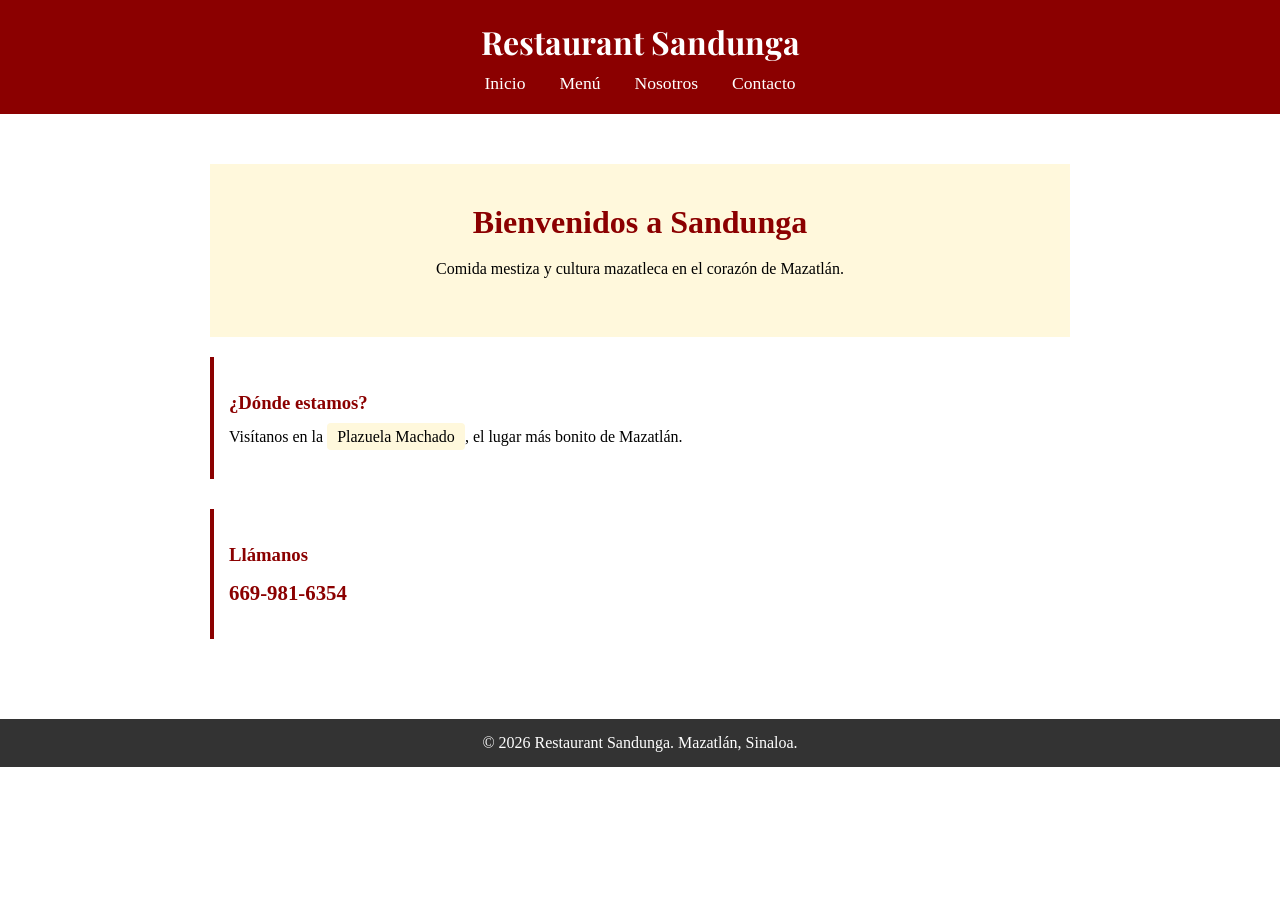
==== index.html @ cddad77a "Lab5 agrego Google Fonts Playfair y Lato" ====
<!DOCTYPE html>
<html lang="es">
<head>
  <meta charset="utf-8">
  <meta name="description" content="Restaurant Sandunga - Comida mestiza y cultura mazatleca">
  <meta name="author" content="ivarguza-pixel">
  <title>Restaurant Sandunga</title>
  <link href="https://fonts.googleapis.com/css2?family=Playfair+Display:wght@400;700&family=Lato:wght@300;400;700&display=swap" rel="stylesheet">
  <link rel="stylesheet" href="assets/css/estilos.css">
</head>
<body>

  <header>
    <h1>Restaurant Sandunga</h1>
    <nav>
      <ul>
        <li><a href="index.html">Inicio</a></li>
        <li><a href="menu.html">Menú</a></li>
        <li><a href="about.html">Nosotros</a></li>
        <li><a href="contact.html">Contacto</a></li>
      </ul>
    </nav>
  </header>

  <main>
    <div id="bienvenida">
      <h2>Bienvenidos a Sandunga</h2>
      <p>Comida mestiza y cultura mazatleca en el corazón de Mazatlán.</p>
    </div>

    <div class="seccion">
      <h3>¿Dónde estamos?</h3>
      <p>Visítanos en la <span class="resaltado">Plazuela Machado</span>, 
      el lugar más bonito de Mazatlán.</p>
    </div>

    <div class="seccion">
      <h3>Llámanos</h3>
      <p><a href="tel:6699816354" class="enlace-telefono">669-981-6354</a></p>
    </div>
  </main>

  <footer>
    <p>&copy; 2026 Restaurant Sandunga. Mazatlán, Sinaloa.</p>
  </footer>

</body>
</html>
---- assets/css/estilos.css ----
/* Estilos globales */
* {
  box-sizing: border-box;
  margin: 0;
  padding: 0;
}

bbody {
  font-family: 'Lato', Arial, sans-serif;
  font-size: 16px;
  color: #333333;
  background-color: #f5f5f5;
}


/* Encabezado */
header {
  background-color: #8B0000;
  color: white;
  padding: 20px;
  text-align: center;
}

header h1 {
  font-family: 'Playfair Display', serif;
  font-size: 2em;
  margin-bottom: 10px;
}

/* Navegación */
nav ul {
  list-style: none;
}

nav ul li {
  display: inline;
  margin: 0 15px;
}

nav ul li a {
  color: white;
  text-decoration: none;
  font-size: 1.1em;
}

nav ul li a:hover {
  color: #FFD700;
}

/* Contenido principal */
main {
  max-width: 900px;
  margin: 30px auto;
  padding: 20px;
  background-color: white;
}

main h2 {
  color: #8B0000;
  margin-bottom: 15px;
}

main h3 {
  color: #555555;
  margin: 20px 0 10px;
}

main p {
  line-height: 1.6;
  margin-bottom: 15px;
}

main ul {
  margin-left: 20px;
  line-height: 2;
}

/* Pie de página */
footer {
  background-color: #333333;
  color: white;
  text-align: center;
  padding: 15px;
  margin-top: 30px;
}

/* Clases para secciones */
.seccion {
  margin-bottom: 30px;
  padding: 15px;
  border-left: 4px solid #8B0000;
}

.seccion h3 {
  color: #8B0000;
  margin-bottom: 10px;
}

/* Clase para enlaces especiales */
.enlace-telefono {
  color: #8B0000;
  font-size: 1.3em;
  font-weight: bold;
  text-decoration: none;
}

.enlace-telefono:hover {
  color: #FFD700;
}

/* Clase para resaltar texto */
.resaltado {
  background-color: #FFF8DC;
  padding: 5px 10px;
  border-radius: 4px;
}

/* ID para contenido principal de inicio */
#bienvenida {
  text-align: center;
  padding: 40px 20px;
  background-color: #FFF8DC;
  margin-bottom: 20px;
}

#bienvenida h2 {
  font-size: 2em;
  color: #8B0000;
}
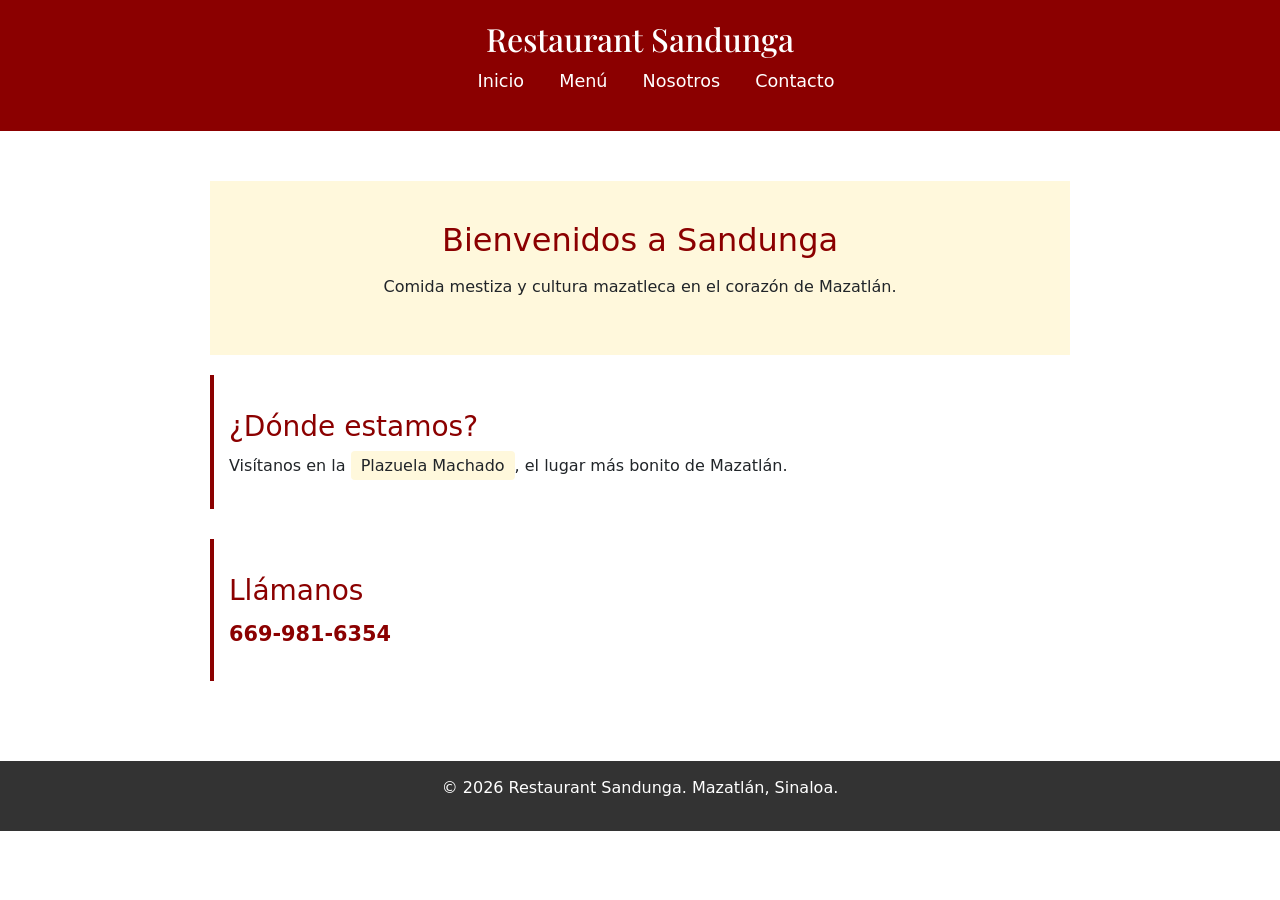
==== commit 73d1f186: "Lab6 agrego Bootstrap a las 4 paginas" ====
--- a/index.html
+++ b/index.html
@@ -5,6 +5,8 @@
   <meta name="description" content="Restaurant Sandunga - Comida mestiza y cultura mazatleca">
   <meta name="author" content="ivarguza-pixel">
   <title>Restaurant Sandunga</title>
+  <meta name="viewport" content="width=device-width, initial-scale=1">
+  <link href="https://cdn.jsdelivr.net/npm/bootstrap@5.3.0/dist/css/bootstrap.min.css" rel="stylesheet">
   <link href="https://fonts.googleapis.com/css2?family=Playfair+Display:wght@400;700&family=Lato:wght@300;400;700&display=swap" rel="stylesheet">
   <link rel="stylesheet" href="assets/css/estilos.css">
 </head>
@@ -43,6 +45,6 @@
   <footer>
     <p>&copy; 2026 Restaurant Sandunga. Mazatlán, Sinaloa.</p>
   </footer>
-
+<script src="https://cdn.jsdelivr.net/npm/bootstrap@5.3.0/dist/js/bootstrap.bundle.min.js"></script>
 </body>
 </html>
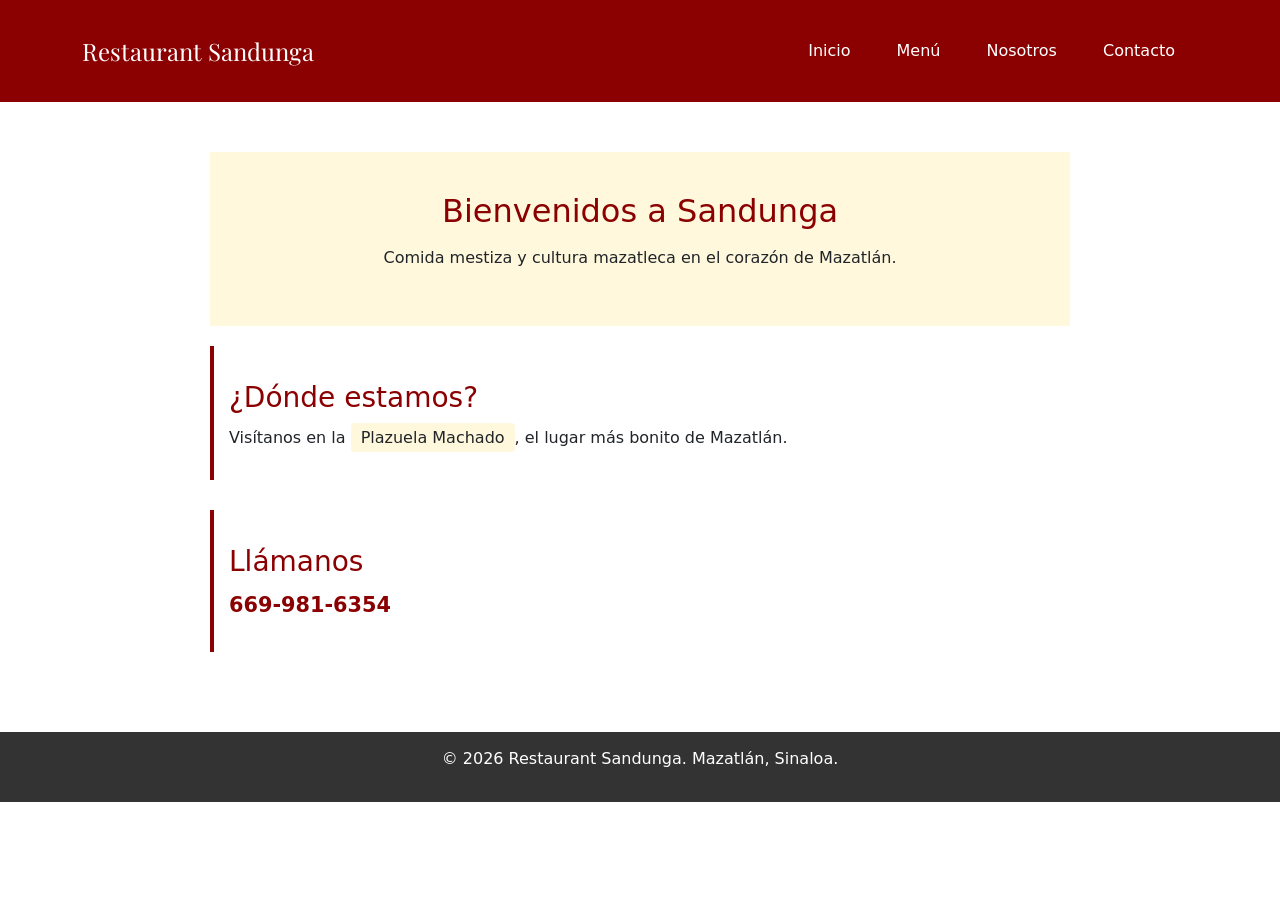
==== commit b7b1ce14: "Lab7 navbar Bootstrap en las 4 paginas" ====
--- a/index.html
+++ b/index.html
@@ -13,16 +13,39 @@
 <body>
 
   <header>
-    <h1>Restaurant Sandunga</h1>
-    <nav>
-      <ul>
-        <li><a href="index.html">Inicio</a></li>
-        <li><a href="menu.html">Menú</a></li>
-        <li><a href="about.html">Nosotros</a></li>
-        <li><a href="contact.html">Contacto</a></li>
-      </ul>
-    </nav>
-  </header>
+  <nav class="navbar navbar-expand-lg" style="background-color: #8B0000;">
+    <div class="container">
+      <a class="navbar-brand text-white" href="index.html"
+         style="font-family: 'Playfair Display', serif; font-size: 1.5em;">
+        Restaurant Sandunga
+      </a>
+      <button class="navbar-toggler" type="button" 
+              data-bs-toggle="collapse" 
+              data-bs-target="#menuPrincipal"
+              aria-controls="menuPrincipal" 
+              aria-expanded="false" 
+              aria-label="Toggle navigation">
+        <span class="navbar-toggler-icon" style="filter: invert(1);"></span>
+      </button>
+      <div class="collapse navbar-collapse" id="menuPrincipal">
+        <ul class="navbar-nav ms-auto">
+          <li class="nav-item">
+            <a class="nav-link text-white" href="index.html">Inicio</a>
+          </li>
+          <li class="nav-item">
+            <a class="nav-link text-white" href="menu.html">Menú</a>
+          </li>
+          <li class="nav-item">
+            <a class="nav-link text-white" href="about.html">Nosotros</a>
+          </li>
+          <li class="nav-item">
+            <a class="nav-link text-white" href="contact.html">Contacto</a>
+          </li>
+        </ul>
+      </div>
+    </div>
+  </nav>
+</header>
 
   <main>
     <div id="bienvenida">
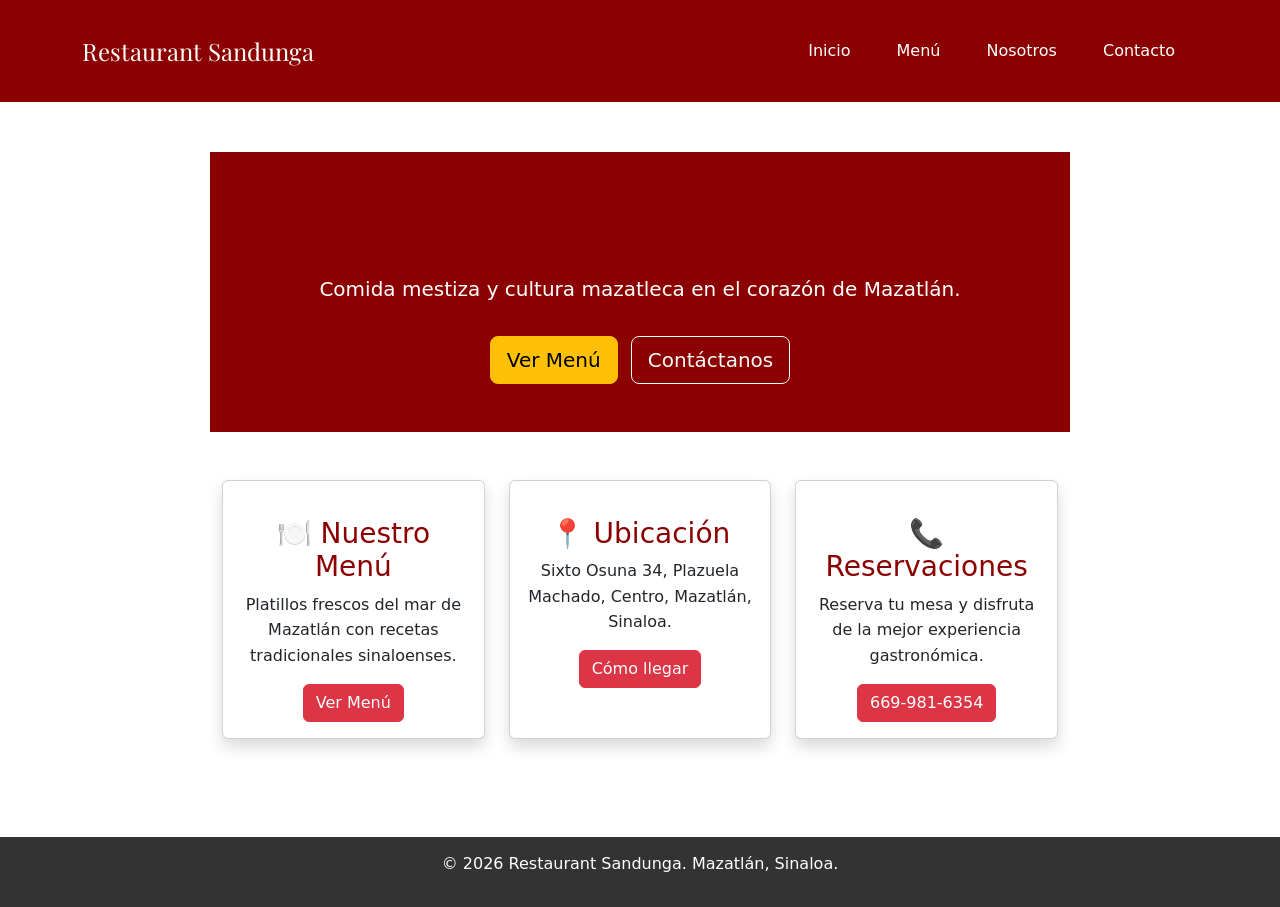
==== commit 81419f46: "Lab8 jumbotron y grid Bootstrap en index.html" ====
--- a/index.html
+++ b/index.html
@@ -48,23 +48,58 @@
 </header>
 
   <main>
-    <div id="bienvenida">
-      <h2>Bienvenidos a Sandunga</h2>
-      <p>Comida mestiza y cultura mazatleca en el corazón de Mazatlán.</p>
+
+    <!-- Jumbotron -->
+    <div class="container-fluid p-0">
+      <div class="p-5 text-white text-center" 
+           style="background-color: #8B0000;">
+        <h2 style="font-family: 'Playfair Display', serif; font-size: 3em;">
+          Bienvenidos a Sandunga
+        </h2>
+        <p class="lead">Comida mestiza y cultura mazatleca en el corazón de Mazatlán.</p>
+        <a href="menu.html" class="btn btn-warning btn-lg mt-3">Ver Menú</a>
+        <a href="contact.html" class="btn btn-outline-light btn-lg mt-3 ms-2">Contáctanos</a>
+      </div>
     </div>
 
-    <div class="seccion">
-      <h3>¿Dónde estamos?</h3>
-      <p>Visítanos en la <span class="resaltado">Plazuela Machado</span>, 
-      el lugar más bonito de Mazatlán.</p>
+    <!-- Mosaicos -->
+    <div class="container my-5">
+      <div class="row g-4">
+
+        <div class="col-md-4">
+          <div class="card h-100 text-center shadow">
+            <div class="card-body">
+              <h3 class="card-title" style="color: #8B0000;">🍽️ Nuestro Menú</h3>
+              <p class="card-text">Platillos frescos del mar de Mazatlán con recetas tradicionales sinaloenses.</p>
+              <a href="menu.html" class="btn btn-danger">Ver Menú</a>
+            </div>
+          </div>
+        </div>
+
+        <div class="col-md-4">
+          <div class="card h-100 text-center shadow">
+            <div class="card-body">
+              <h3 class="card-title" style="color: #8B0000;">📍 Ubicación</h3>
+              <p class="card-text">Sixto Osuna 34, Plazuela Machado, Centro, Mazatlán, Sinaloa.</p>
+              <a href="contact.html" class="btn btn-danger">Cómo llegar</a>
+            </div>
+          </div>
+        </div>
+
+        <div class="col-md-4">
+          <div class="card h-100 text-center shadow">
+            <div class="card-body">
+              <h3 class="card-title" style="color: #8B0000;">📞 Reservaciones</h3>
+              <p class="card-text">Reserva tu mesa y disfruta de la mejor experiencia gastronómica.</p>
+              <a href="tel:6699816354" class="btn btn-danger">669-981-6354</a>
+            </div>
+          </div>
+        </div>
+
+      </div>
     </div>
 
-    <div class="seccion">
-      <h3>Llámanos</h3>
-      <p><a href="tel:6699816354" class="enlace-telefono">669-981-6354</a></p>
-    </div>
   </main>
-
   <footer>
     <p>&copy; 2026 Restaurant Sandunga. Mazatlán, Sinaloa.</p>
   </footer>
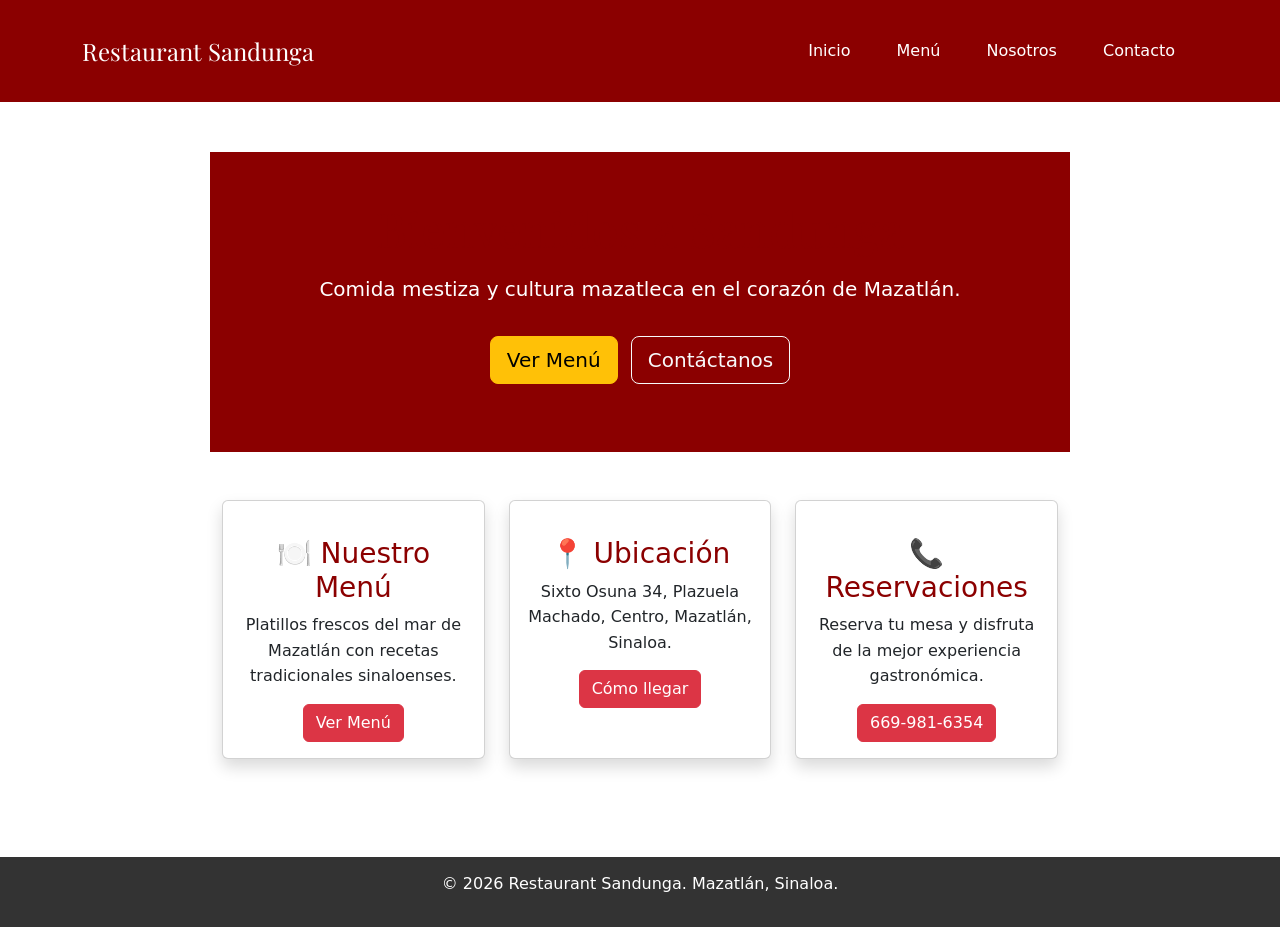
==== commit 7ab1e063: "fix altura jumbotron" ====
--- a/index.html
+++ b/index.html
@@ -52,7 +52,7 @@
     <!-- Jumbotron -->
     <div class="container-fluid p-0">
       <div class="p-5 text-white text-center" 
-           style="background-color: #8B0000;">
+           style="background-color: #8B0000; min-height: 300px;">
         <h2 style="font-family: 'Playfair Display', serif; font-size: 3em;">
           Bienvenidos a Sandunga
         </h2>
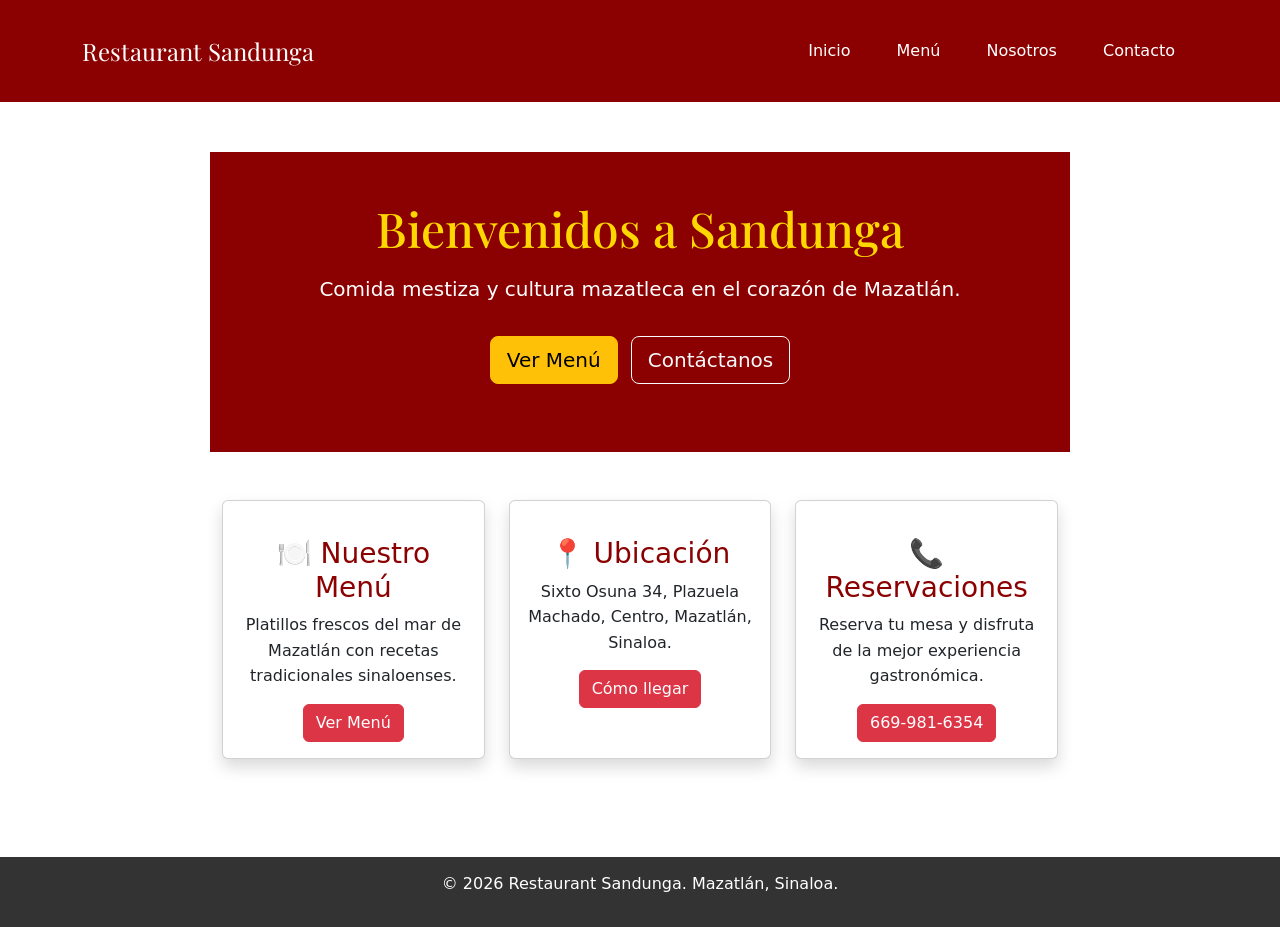
==== commit d95466be: "fix color titulo jumbotron a dorado" ====
--- a/index.html
+++ b/index.html
@@ -53,8 +53,7 @@
     <div class="container-fluid p-0">
       <div class="p-5 text-white text-center" 
            style="background-color: #8B0000; min-height: 300px;">
-        <h2 style="font-family: 'Playfair Display', serif; font-size: 3em;">
-          Bienvenidos a Sandunga
+         <h2 style="font-family: 'Playfair Display', serif; font-size: 3em; color: #FFD700;">          Bienvenidos a Sandunga
         </h2>
         <p class="lead">Comida mestiza y cultura mazatleca en el corazón de Mazatlán.</p>
         <a href="menu.html" class="btn btn-warning btn-lg mt-3">Ver Menú</a>
--- a/assets/css/estilos.css
+++ b/assets/css/estilos.css
@@ -115,13 +115,7 @@
   border-radius: 4px;
 }
 
-/* ID para contenido principal de inicio */
-#bienvenida {
-  text-align: center;
-  padding: 40px 20px;
-  background-color: #FFF8DC;
-  margin-bottom: 20px;
-}
+
 
 #bienvenida h2 {
   font-size: 2em;
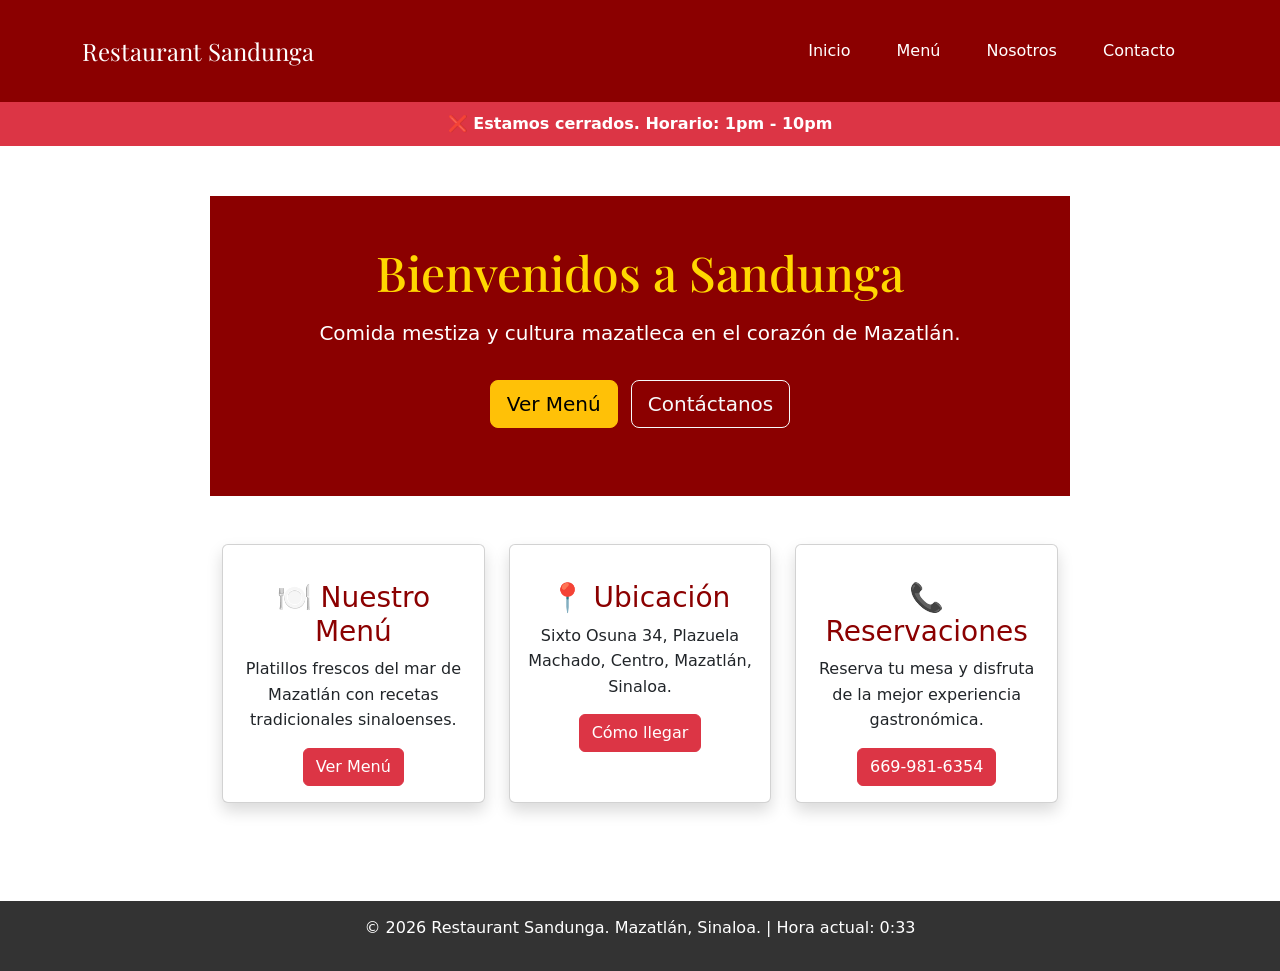
==== commit 9ef85c74: "Lab JS completo variables funciones DOM eventos clases" ====
--- a/index.html
+++ b/index.html
@@ -103,5 +103,6 @@
     <p>&copy; 2026 Restaurant Sandunga. Mazatlán, Sinaloa.</p>
   </footer>
 <script src="https://cdn.jsdelivr.net/npm/bootstrap@5.3.0/dist/js/bootstrap.bundle.min.js"></script>
+<script src="assets/js/script.js"></script>
 </body>
 </html>
--- a/assets/css/estilos.css
+++ b/assets/css/estilos.css
@@ -84,17 +84,7 @@
   margin-top: 30px;
 }
 
-/* Clases para secciones */
-.seccion {
-  margin-bottom: 30px;
-  padding: 15px;
-  border-left: 4px solid #8B0000;
-}
 
-.seccion h3 {
-  color: #8B0000;
-  margin-bottom: 10px;
-}
 
 /* Clase para enlaces especiales */
 .enlace-telefono {
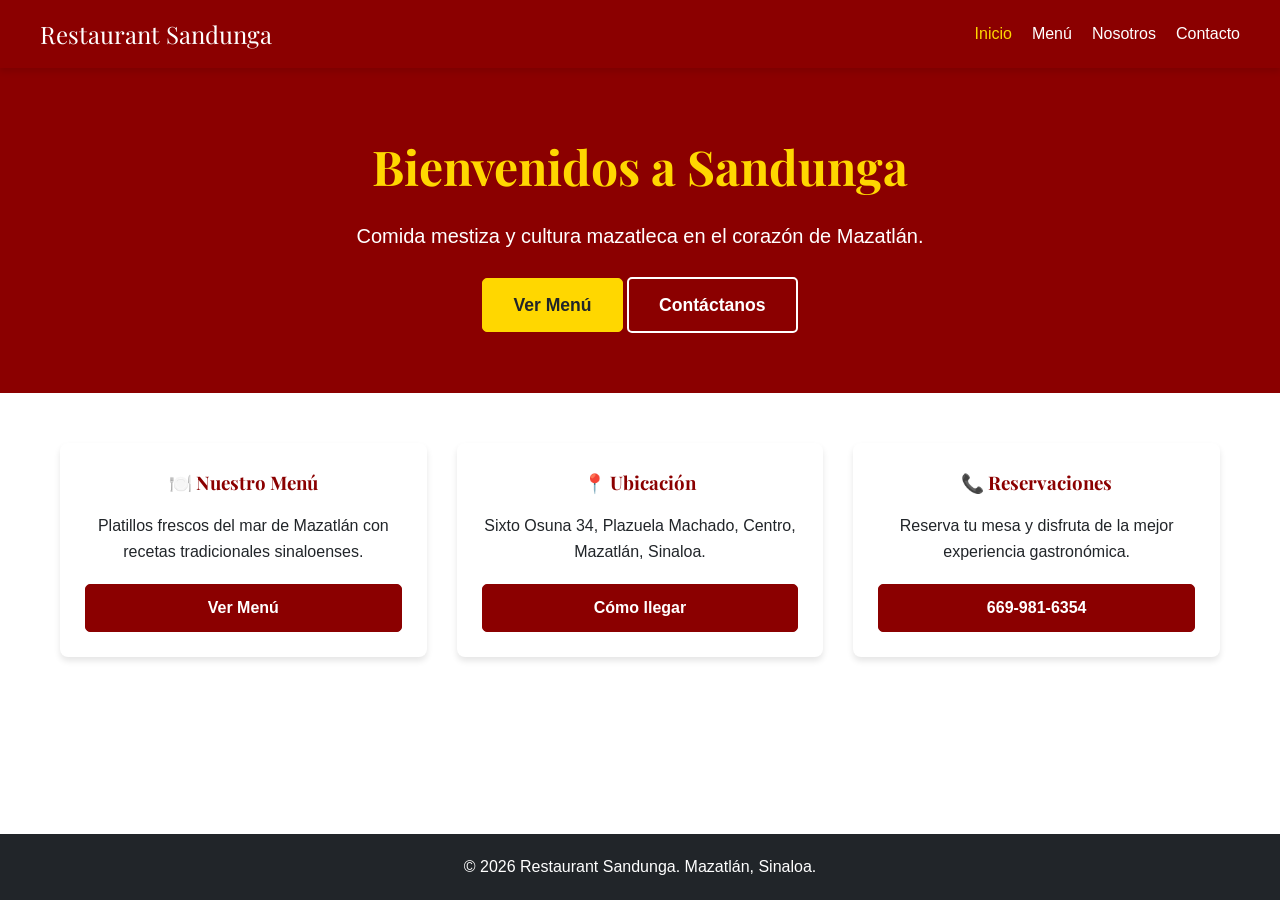
==== commit d51952ee: "feat: migracion completa a arquitectura nativa y activacion PWA" ====
--- a/index.html
+++ b/index.html
@@ -6,103 +6,63 @@
   <meta name="author" content="ivarguza-pixel">
   <title>Restaurant Sandunga</title>
   <meta name="viewport" content="width=device-width, initial-scale=1">
-  <link href="https://cdn.jsdelivr.net/npm/bootstrap@5.3.0/dist/css/bootstrap.min.css" rel="stylesheet">
+  <link rel="manifest" href="/sandunga-restaurant/manifest.json">
   <link href="https://fonts.googleapis.com/css2?family=Playfair+Display:wght@400;700&family=Lato:wght@300;400;700&display=swap" rel="stylesheet">
   <link rel="stylesheet" href="assets/css/estilos.css">
+  <meta name="theme-color" content="#8B0000">
 </head>
 <body>
 
   <header>
-  <nav class="navbar navbar-expand-lg" style="background-color: #8B0000;">
-    <div class="container">
-      <a class="navbar-brand text-white" href="index.html"
-         style="font-family: 'Playfair Display', serif; font-size: 1.5em;">
-        Restaurant Sandunga
-      </a>
-      <button class="navbar-toggler" type="button" 
-              data-bs-toggle="collapse" 
-              data-bs-target="#menuPrincipal"
-              aria-controls="menuPrincipal" 
-              aria-expanded="false" 
-              aria-label="Toggle navigation">
-        <span class="navbar-toggler-icon" style="filter: invert(1);"></span>
-      </button>
-      <div class="collapse navbar-collapse" id="menuPrincipal">
-        <ul class="navbar-nav ms-auto">
-          <li class="nav-item">
-            <a class="nav-link text-white" href="index.html">Inicio</a>
-          </li>
-          <li class="nav-item">
-            <a class="nav-link text-white" href="menu.html">Menú</a>
-          </li>
-          <li class="nav-item">
-            <a class="nav-link text-white" href="about.html">Nosotros</a>
-          </li>
-          <li class="nav-item">
-            <a class="nav-link text-white" href="contact.html">Contacto</a>
-          </li>
+    <div class="container navbar">
+      <a class="navbar-brand" href="index.html">Restaurant Sandunga</a>
+      <button class="navbar-toggler" id="menuToggle" aria-label="Abrir menú">☰</button>
+      <nav class="navbar-collapse" id="menuPrincipal">
+        <ul class="navbar-nav">
+          <li><a class="nav-link active" href="index.html">Inicio</a></li>
+          <li><a class="nav-link" href="menu.html">Menú</a></li>
+          <li><a class="nav-link" href="about.html">Nosotros</a></li>
+          <li><a class="nav-link" href="contact.html">Contacto</a></li>
         </ul>
-      </div>
+      </nav>
     </div>
-  </nav>
-</header>
+  </header>
 
   <main>
+    <section class="hero">
+      <div class="container">
+        <h2>Bienvenidos a Sandunga</h2>
+        <p class="lead">Comida mestiza y cultura mazatleca en el corazón de Mazatlán.</p>
+        <a href="menu.html" class="btn btn-warning btn-lg">Ver Menú</a>
+        <a href="contact.html" class="btn btn-outline-light btn-lg">Contáctanos</a>
+      </div>
+    </section>
 
-    <!-- Jumbotron -->
-    <div class="container-fluid p-0">
-      <div class="p-5 text-white text-center" 
-           style="background-color: #8B0000; min-height: 300px;">
-         <h2 style="font-family: 'Playfair Display', serif; font-size: 3em; color: #FFD700;">          Bienvenidos a Sandunga
-        </h2>
-        <p class="lead">Comida mestiza y cultura mazatleca en el corazón de Mazatlán.</p>
-        <a href="menu.html" class="btn btn-warning btn-lg mt-3">Ver Menú</a>
-        <a href="contact.html" class="btn btn-outline-light btn-lg mt-3 ms-2">Contáctanos</a>
+    <section class="container">
+      <div class="grid-3">
+        <div class="card">
+          <h3 class="card-title">🍽️ Nuestro Menú</h3>
+          <p class="card-text">Platillos frescos del mar de Mazatlán con recetas tradicionales sinaloenses.</p>
+          <a href="menu.html" class="btn btn-danger">Ver Menú</a>
+        </div>
+        <div class="card">
+          <h3 class="card-title">📍 Ubicación</h3>
+          <p class="card-text">Sixto Osuna 34, Plazuela Machado, Centro, Mazatlán, Sinaloa.</p>
+          <a href="contact.html" class="btn btn-danger">Cómo llegar</a>
+        </div>
+        <div class="card">
+          <h3 class="card-title">📞 Reservaciones</h3>
+          <p class="card-text">Reserva tu mesa y disfruta de la mejor experiencia gastronómica.</p>
+          <a href="tel:6699816354" class="btn btn-danger">669-981-6354</a>
+        </div>
       </div>
-    </div>
+    </section>
+  </main>
 
-    <!-- Mosaicos -->
-    <div class="container my-5">
-      <div class="row g-4">
-
-        <div class="col-md-4">
-          <div class="card h-100 text-center shadow">
-            <div class="card-body">
-              <h3 class="card-title" style="color: #8B0000;">🍽️ Nuestro Menú</h3>
-              <p class="card-text">Platillos frescos del mar de Mazatlán con recetas tradicionales sinaloenses.</p>
-              <a href="menu.html" class="btn btn-danger">Ver Menú</a>
-            </div>
-          </div>
-        </div>
-
-        <div class="col-md-4">
-          <div class="card h-100 text-center shadow">
-            <div class="card-body">
-              <h3 class="card-title" style="color: #8B0000;">📍 Ubicación</h3>
-              <p class="card-text">Sixto Osuna 34, Plazuela Machado, Centro, Mazatlán, Sinaloa.</p>
-              <a href="contact.html" class="btn btn-danger">Cómo llegar</a>
-            </div>
-          </div>
-        </div>
-
-        <div class="col-md-4">
-          <div class="card h-100 text-center shadow">
-            <div class="card-body">
-              <h3 class="card-title" style="color: #8B0000;">📞 Reservaciones</h3>
-              <p class="card-text">Reserva tu mesa y disfruta de la mejor experiencia gastronómica.</p>
-              <a href="tel:6699816354" class="btn btn-danger">669-981-6354</a>
-            </div>
-          </div>
-        </div>
-
-      </div>
-    </div>
-
-  </main>
   <footer>
     <p>&copy; 2026 Restaurant Sandunga. Mazatlán, Sinaloa.</p>
   </footer>
-<script src="https://cdn.jsdelivr.net/npm/bootstrap@5.3.0/dist/js/bootstrap.bundle.min.js"></script>
-<script src="assets/js/script.js"></script>
+
+  <script src="assets/js/script.js"></script>
 </body>
-</html>+</html>
--- a/assets/css/estilos.css
+++ b/assets/css/estilos.css
@@ -1,113 +1,181 @@
-/* Estilos globales */
+:root {
+  --primary-color: #8B0000;
+  --secondary-color: #FFD700;
+  --dark-color: #212529;
+  --light-color: #f8f9fa;
+  --white: #ffffff;
+  --shadow: 0 4px 6px rgba(0, 0, 0, 0.1);
+  --font-title: 'Playfair Display', serif;
+  --font-body: 'Lato', sans-serif;
+}
+
 * {
   box-sizing: border-box;
   margin: 0;
   padding: 0;
 }
 
-bbody {
-  font-family: 'Lato', Arial, sans-serif;
-  font-size: 16px;
-  color: #333333;
-  background-color: #f5f5f5;
+body {
+  font-family: var(--font-body);
+  color: var(--dark-color);
+  line-height: 1.6;
+  background-color: var(--white);
+  display: flex;
+  flex-direction: column;
+  min-height: 100vh;
 }
 
+main { flex: 1; }
 
-/* Encabezado */
+.container {
+  width: 100%;
+  max-width: 1200px;
+  margin: 0 auto;
+  padding: 0 20px;
+}
+
 header {
-  background-color: #8B0000;
-  color: white;
-  padding: 20px;
+  background-color: var(--primary-color);
+  position: sticky;
+  top: 0;
+  z-index: 1000;
+  box-shadow: var(--shadow);
+}
+
+.navbar {
+  display: flex;
+  justify-content: space-between;
+  align-items: center;
+  padding: 15px 0;
+}
+
+.navbar-brand {
+  font-family: var(--font-title);
+  font-size: 1.5rem;
+  color: var(--white);
+  text-decoration: none;
+}
+
+.navbar-toggler {
+  display: none;
+  background: none;
+  border: none;
+  color: var(--white);
+  font-size: 1.5rem;
+  cursor: pointer;
+}
+
+.navbar-nav {
+  display: flex;
+  list-style: none;
+  gap: 20px;
+}
+
+.nav-link {
+  color: var(--white);
+  text-decoration: none;
+  font-weight: 400;
+  transition: color 0.3s ease;
+}
+
+.nav-link:hover, .nav-link.active { color: var(--secondary-color); }
+
+.hero {
+  background-color: var(--primary-color);
+  color: var(--white);
+  text-align: center;
+  padding: 60px 20px;
+}
+
+.hero h2 {
+  font-family: var(--font-title);
+  font-size: 3rem;
+  color: var(--secondary-color);
+  margin-bottom: 15px;
+}
+
+.hero .lead { font-size: 1.25rem; margin-bottom: 25px; }
+
+.btn {
+  display: inline-block;
+  padding: 10px 20px;
+  border-radius: 5px;
+  text-decoration: none;
+  font-weight: bold;
+  transition: all 0.3s ease;
+  cursor: pointer;
   text-align: center;
 }
 
-header h1 {
-  font-family: 'Playfair Display', serif;
-  font-size: 2em;
-  margin-bottom: 10px;
+.btn-warning { background-color: var(--secondary-color); color: var(--dark-color); border: 1px solid var(--secondary-color); }
+.btn-warning:hover { background-color: #e6c200; }
+.btn-outline-light { background: transparent; color: var(--white); border: 2px solid var(--white); }
+.btn-outline-light:hover { background-color: var(--white); color: var(--primary-color); }
+.btn-danger { background-color: var(--primary-color); color: var(--white); border: 1px solid var(--primary-color); }
+.btn-danger:hover { background-color: #660000; }
+.btn-outline-danger { background: transparent; color: var(--primary-color); border: 2px solid var(--primary-color); }
+.btn-outline-danger:hover { background-color: var(--primary-color); color: var(--white); }
+.btn-lg { padding: 12px 30px; font-size: 1.1rem; }
+.w-100 { width: 100%; }
+
+.grid-3 {
+  display: grid;
+  grid-template-columns: repeat(auto-fit, minmax(300px, 1fr));
+  gap: 30px;
+  margin: 50px 0;
 }
 
-/* Navegación */
-nav ul {
-  list-style: none;
+.grid-about {
+  display: grid;
+  grid-template-columns: 2fr 1fr;
+  gap: 30px;
+  margin-bottom: 30px;
 }
 
-nav ul li {
-  display: inline;
-  margin: 0 15px;
+.card {
+  background-color: var(--white);
+  border-radius: 8px;
+  box-shadow: var(--shadow);
+  padding: 25px;
+  text-align: center;
+  display: flex;
+  flex-direction: column;
+  justify-content: space-between;
 }
 
-nav ul li a {
-  color: white;
-  text-decoration: none;
-  font-size: 1.1em;
+.card-title { font-family: var(--font-title); color: var(--primary-color); margin-bottom: 15px; }
+.card-text { margin-bottom: 20px; flex-grow: 1; }
+.card-colored { background-color: var(--primary-color); color: var(--white); text-align: left; }
+.card-colored h4 { color: var(--secondary-color); }
+
+.badge {
+  display: inline-block;
+  padding: 5px 10px;
+  background-color: var(--primary-color);
+  color: var(--white);
+  border-radius: 4px;
+  font-weight: bold;
+  align-self: center;
 }
 
-nav ul li a:hover {
-  color: #FFD700;
+.section-title { text-align: center; font-family: var(--font-title); color: var(--primary-color); font-size: 2.5rem; margin-top: 40px; margin-bottom: 30px; }
+.menu-category { font-family: var(--font-title); color: var(--primary-color); border-bottom: 2px solid var(--primary-color); padding-bottom: 8px; margin-top: 40px; margin-bottom: 20px; }
+
+footer { background-color: var(--dark-color); color: var(--white); text-align: center; padding: 20px 0; margin-top: 50px; }
+
+@media (max-width: 768px) {
+  .navbar-toggler { display: block; }
+  .navbar-nav {
+    display: none;
+    flex-direction: column;
+    width: 100%;
+    background-color: var(--primary-color);
+    position: absolute;
+    top: 100%;
+    left: 0;
+    padding: 20px;
+    box-shadow: var(--shadow);
+  }
+  .navbar-nav.active { display: flex; }
+  .grid-about { grid-template-columns: 1fr; }
 }
-
-/* Contenido principal */
-main {
-  max-width: 900px;
-  margin: 30px auto;
-  padding: 20px;
-  background-color: white;
-}
-
-main h2 {
-  color: #8B0000;
-  margin-bottom: 15px;
-}
-
-main h3 {
-  color: #555555;
-  margin: 20px 0 10px;
-}
-
-main p {
-  line-height: 1.6;
-  margin-bottom: 15px;
-}
-
-main ul {
-  margin-left: 20px;
-  line-height: 2;
-}
-
-/* Pie de página */
-footer {
-  background-color: #333333;
-  color: white;
-  text-align: center;
-  padding: 15px;
-  margin-top: 30px;
-}
-
-
-
-/* Clase para enlaces especiales */
-.enlace-telefono {
-  color: #8B0000;
-  font-size: 1.3em;
-  font-weight: bold;
-  text-decoration: none;
-}
-
-.enlace-telefono:hover {
-  color: #FFD700;
-}
-
-/* Clase para resaltar texto */
-.resaltado {
-  background-color: #FFF8DC;
-  padding: 5px 10px;
-  border-radius: 4px;
-}
-
-
-
-#bienvenida h2 {
-  font-size: 2em;
-  color: #8B0000;
-}
